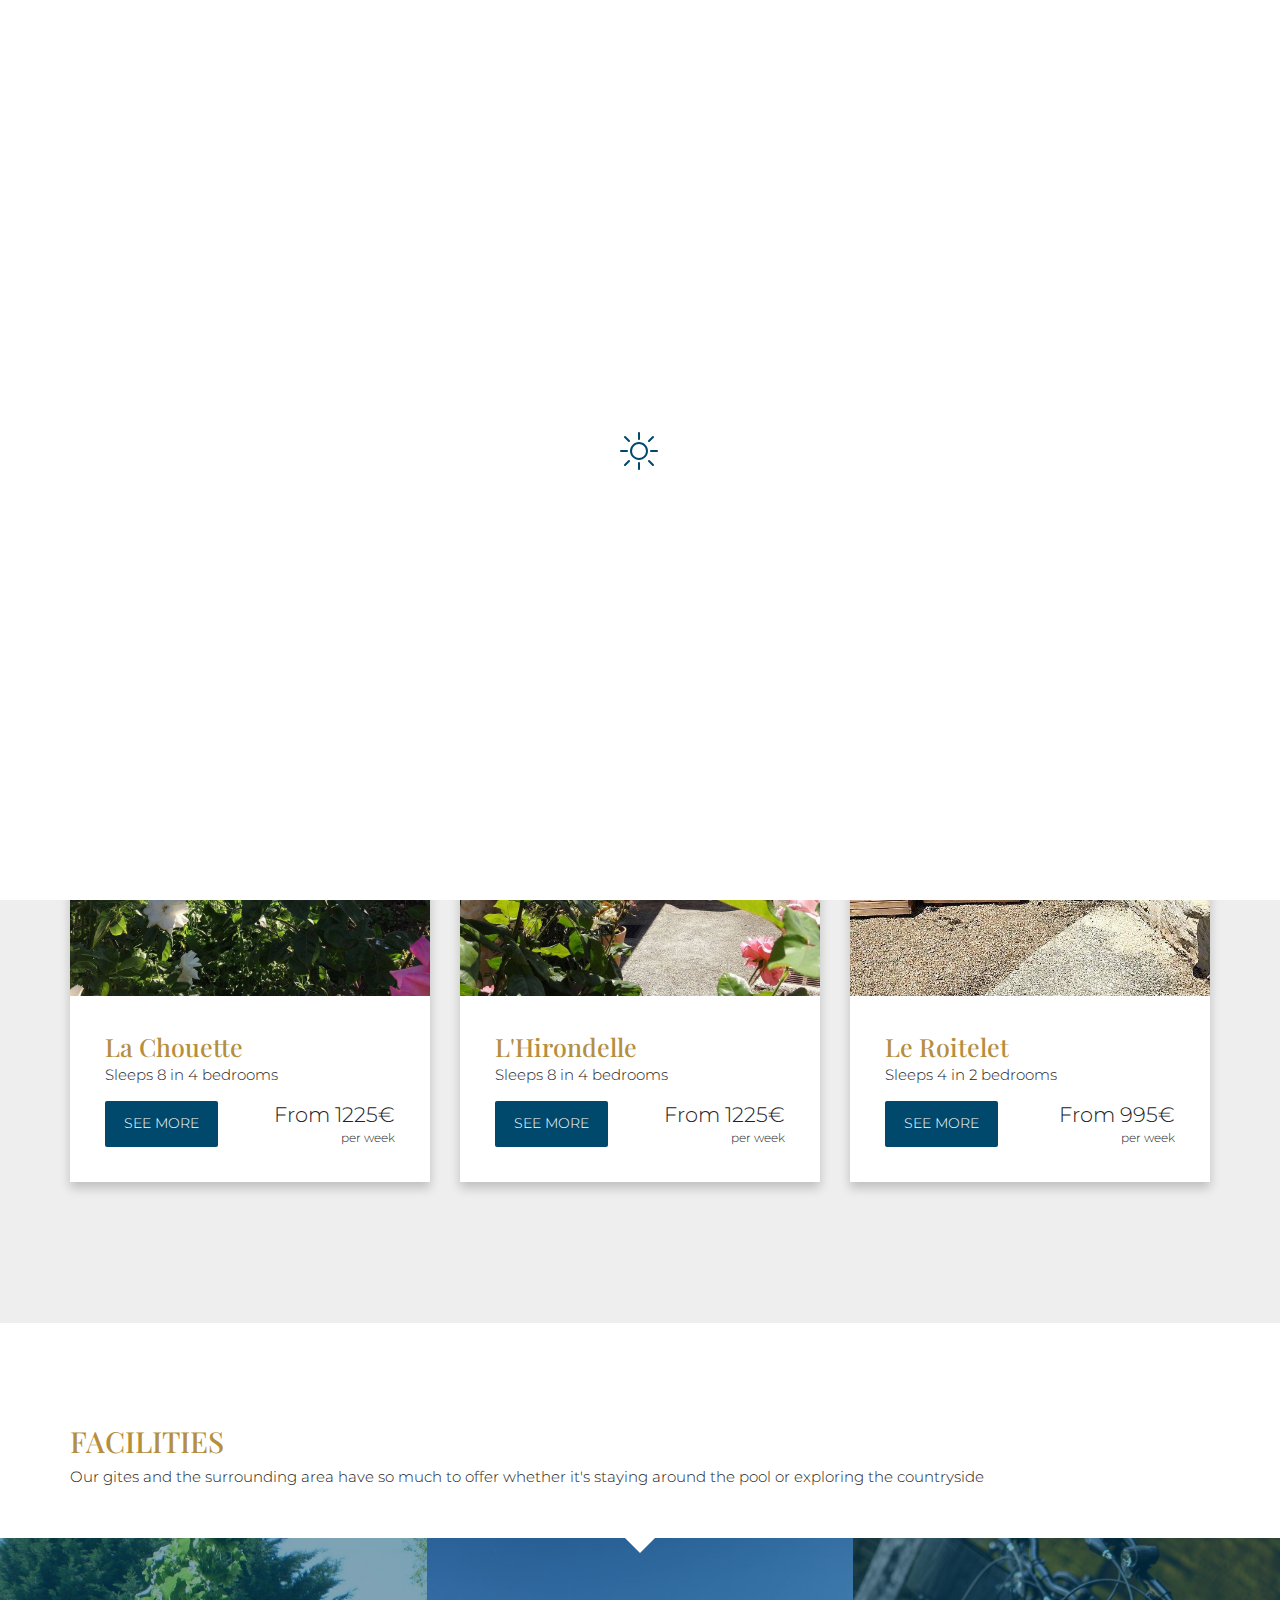
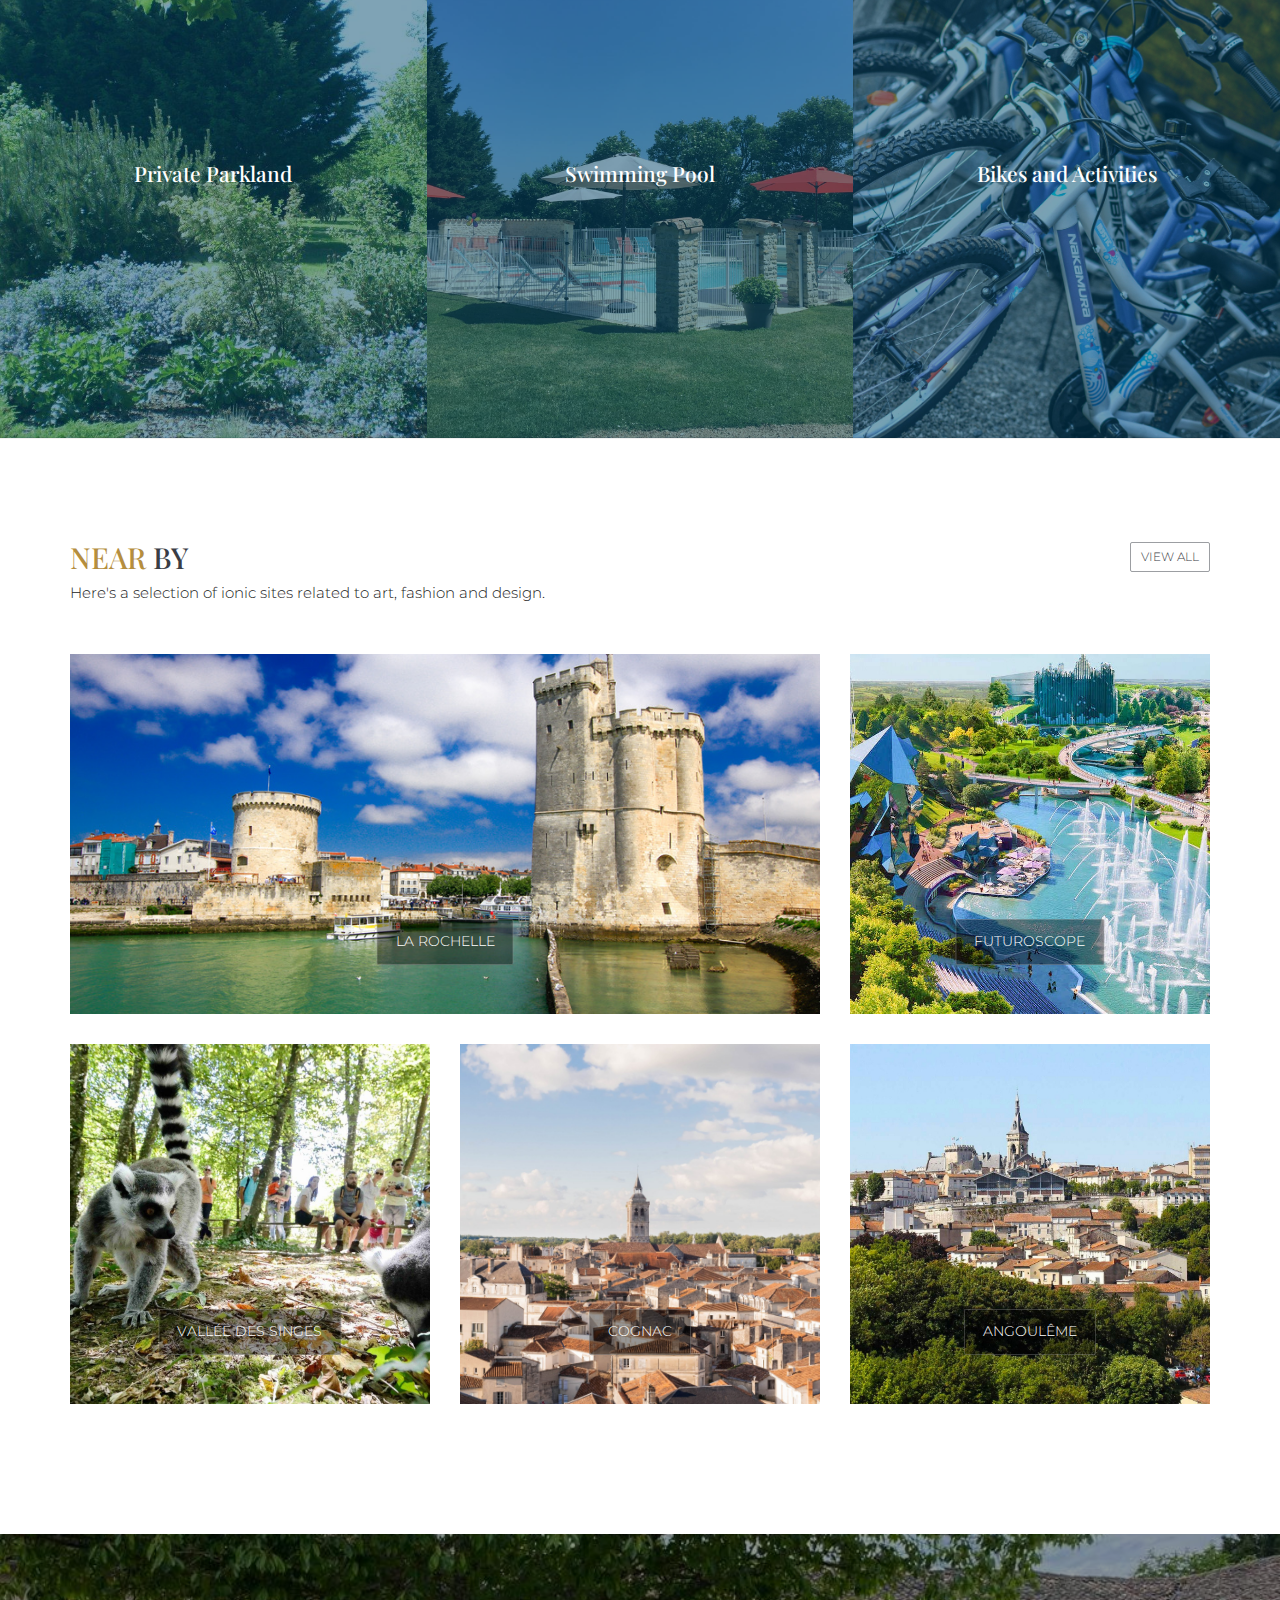
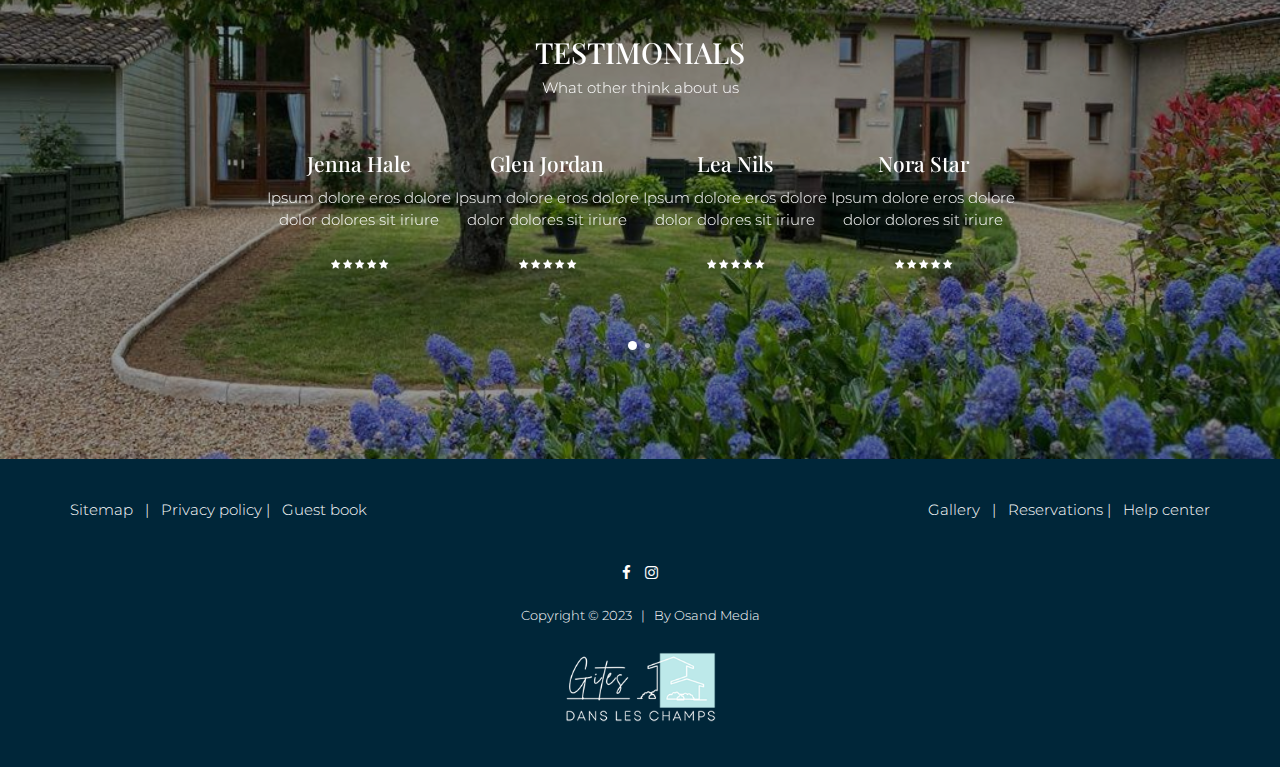
==== index.html @ 57c15b27 "first commit" ====
﻿<!DOCTYPE html>
<html lang="en">

<head>
    <meta charset="utf-8">
    <meta http-equiv="X-UA-Compatible" content="IE=edge">
    <meta name="viewport" content="width=device-width, initial-scale=1, maximum-scale=1">

    <!-- Mobile Web-app fullscreen -->
    <meta name="apple-mobile-web-app-capable" content="yes">
    <meta name="mobile-web-app-capable" content="yes">

    <!-- Meta tags -->
    <meta name="description" content="">
    <meta name="author" content="">
    <link rel="icon" href="favicon.png">

    <!--Title-->
    <title>Gites Dans Les Champs - Poitou-Charentes</title>

    <!--CSS styles-->
    <link rel="stylesheet" media="all" href="css/bootstrap.css" />
    <link rel="stylesheet" media="all" href="css/animate.css" />
    <link rel="stylesheet" media="all" href="css/font-awesome.css" />
    <link rel="stylesheet" media="all" href="css/linear-icons.css" />
    <link rel="stylesheet" media="all" href="css/hotel-icons.css" />
    <link rel="stylesheet" media="all" href="css/magnific-popup.css" />
    <link rel="stylesheet" media="all" href="css/owl.carousel.css" />
    <link rel="stylesheet" media="all" href="css/datepicker.css" />
    <link rel="stylesheet" media="all" href="css/theme.css" />

    <!--Google fonts-->
    <link href="https://fonts.googleapis.com/css?family=Montserrat:300,500&amp;subset=latin-ext" rel="stylesheet">
    <link href="https://fonts.googleapis.com/css?family=Playfair+Display:400,700&amp;subset=latin-ext" rel="stylesheet">

    <!-- HTML5 shim and Respond.js IE8 support of HTML5 elements and media queries -->
    <!--[if lt IE 9]>
    <script src="https://oss.maxcdn.com/html5shiv/3.7.2/html5shiv.min.js"></script>
    <script src="https://oss.maxcdn.com/respond/1.4.2/respond.min.js"></script>
    <![endif]-->
</head>

<body>

    <div class="page-loader"></div>

    <div class="wrapper">

        <header>

            <!-- ======================== Navigation ======================== -->

            <div class="container">

                <!-- === navigation-top === -->

                <nav class="navigation-top clearfix">

                    <!-- navigation-top-left -->

                    <div class="navigation-top-left">
                        <a class="box" href="#">
                            <i class="fa fa-facebook"></i>
                        </a>
                        <a class="box" href="#">
                            <i class="fa fa-instagram"></i>
                        </a>
                    </div>

                    <!-- navigation-top-right -->

                    <div class="navigation-top-right">
                        <a class="box" href="reservation-1.html">
                            <i class="icon icon-tag"></i> 
                            Reservations
                        </a>
                        <a class="box" href="#">
                            <i class="icon icon-phone-handset"></i> 
                            (+33) 5 49 29 19 87
                        </a>
                    </div>
                </nav>

                <!-- === navigation-main === -->

                <nav class="navigation-main clearfix">

                    <!-- logo -->

                    <div class="logo animated fadeIn">
                        <a href="index.html">
                            <img class="logo-desktop" src="assets/images/logowhite.png" alt="Alternate Text" />
                            <img class="logo-mobile" src="assets/images/logowhite.png" alt="Alternate Text" height="70px"/>
                        </a>
                    </div>

                    <!-- toggle-menu -->

                    <div class="toggle-menu"><i class="icon icon-menu"></i></div>

                    <!-- navigation-block -->

                    <div class="navigation-block clearfix">

                        <!-- navigation-left -->

                        <ul class="navigation-left">
                            <li>
                                <a href="index.html">Home </a>
                            </li>
                            <li>
                                <a href="#gites">Gites <span class="open-dropdown"><i class="fa fa-angle-down"></i></span></a>
                                <ul>
                                    <li><a href="lachouette.html">La Chouette</a></li>
                                    <li><a href="#">L'Hirondelle</a></li>
                                    <li><a href="#">Le Roitelet</a></li>
                                </ul>
                            </li>
                            <li>
                                <a href="#">Nearby</a>
                            </li>
                        </ul>

                        <!-- navigation-right -->

                        <ul class="navigation-right">
                            <li>
                                <a href="#">Facilities</a>
                            </li>
                            <li>
                                <a href="#">Contact</a>
                            </li>
                        </ul>

                    </div> <!--/navigation-block-->

                </nav>
            </div> <!--/container-->

        </header>

        <!-- ========================  Header content ======================== -->

        <section class="frontpage-slider">
            <div class="owl-slider owl-slider-header">

                <!-- === slide item === -->

                <div class="item" style="background-image:url(assets/images/coverimage.jpg)">
                    <div class="box text-center introText">
                        <div class="container">
                            <h2 class="title animated h1 mainName" data-animation="fadeInDown">GITES DANS LES CHAMPS</h2>
                            <div class="desc animated" data-animation="fadeInUp">self-catering holiday gites in the beautiful </div>
                            <div class="desc animated" data-animation="fadeInUp">countryside of Poitou-Charentes</div>
                            <div class="animated" data-animation="fadeInUp">
                                <a href="#gites"><button class="btn btn-clean">Find Out More</button></a>
                            </div>
                        </div>
                    </div>
                </div>
            </div> <!--/owl-slider-->
        </section>

        <!-- ========================  Rooms ======================== -->

        <section class="rooms rooms-widget rooms-inner" id="gites">

            <!-- === rooms header === -->

            <div class="section-header">
                <div class="container">
                    <h2 class="title">Our Accomodation</h2>
                    <p>Discover our private gites where you'll feel right at home</p>
                </div>
            </div>

            <!-- === rooms content === -->

            <div class="container">

                <div class="owl-rooms owl-theme">

                    <!-- === rooms item === -->

                    <div class="item">
                        <article>
                            <div class="image">
                                <img src="assets/images/lachouette.jpeg" alt="" />
                            </div>
                            <div class="details">
                                <div class="text">
                                    <h3 class="title"><a href="lachouette.html">La Chouette</a></h3>
                                    <p>Sleeps 8 in 4 bedrooms</p>
                                </div>
                                <div class="book">
                                    <div>
                                        <a href="lachouette.html" class="btn btn-main">See more</a>
                                    </div>
                                    <div>
                                        <span class="price h4">From 1225€</span>
                                        <span>per week</span>
                                    </div>
                                </div>
                            </div>
                        </article>
                    </div>

                    <!-- === rooms item === -->

                    <div class="item">
                        <article>
                            <div class="image">
                                <img src="assets/images/lhirondelle.jpeg" alt="" />
                            </div>
                            <div class="details">
                                <div class="text">
                                    <h3 class="title"><a href="room-overview.html">L'Hirondelle</a></h3>
                                    <p>Sleeps 8 in 4 bedrooms</p>
                                </div>
                                <div class="book">
                                    <div>
                                        <a href="room-overview.html" class="btn btn-main">See more</a>
                                    </div>
                                    <div>
                                        <span class="price h4">From 1225€</span>
                                        <span>per week</span>
                                    </div>
                                </div>
                            </div>
                        </article>
                    </div>

                    <!-- === rooms item === -->

                    <div class="item">
                        <article>
                            <div class="image">
                                <img src="assets/images/leroitelet.jpeg" alt="" />
                            </div>
                            <div class="details">
                                <div class="text">
                                    <h3 class="title"><a href="">Le Roitelet</a></h3>
                                    <p>Sleeps 4 in 2 bedrooms</p>
                                </div>
                                <div class="book">
                                    <div>
                                        <a href="room-overview.html" class="btn btn-main">See more</a>
                                    </div>
                                    <div>
                                        <span class="price h4">From 995€</span>
                                        <span>per week</span>
                                    </div>
                                </div>
                            </div>
                        </article>
                    </div>

                </div><!--/owl-rooms-->

            </div> <!--/container-->

        </section>


        <!-- ========================  Stretcher widget ======================== -->

        <section class="stretcher-wrapper">

            <!-- === stretcher header === -->

            <div class="section-header">
                <div class="container">
                    <h2 class="title">Facilities</h2>
                    <p>
                        Our gites and the surrounding area have so much to offer whether it's staying around the pool or exploring the countryside
                    </p>
                </div>
            </div>

            <!-- === stretcher === -->

            <ul class="stretcher">

                <!-- === stretcher item === -->

                <li class="stretcher-item" style="background-image:url(assets/images/parkland.jfif);">
                    <!--logo-item-->
                    <div class="stretcher-logo">
                        <div class="text">
                            <span class="text-intro h4">Private Parkland</span>
                        </div>
                    </div>
                    <!--main text-->
                    <figure>
                        <h4>Private Parkland</h4>
                        <figcaption>More than 3 acres</figcaption>
                    </figure>
                    <!--anchor-->
                    <!-- <a href="facility.html">Anchor link</a> -->
                </li>

                <!-- === stretcher item === -->

                <li class="stretcher-item" style="background-image:url(assets/images/pool.jpg);">
                    <!--logo-item-->
                    <div class="stretcher-logo">
                        <div class="text">
                            <span class="text-intro h4">Swimming Pool</span>
                        </div>
                    </div>
                    <!--main text-->
                    <figure>
                        <h4>Swimming Pool</h4>
                        <figcaption>With a delightful sun terrace</figcaption>
                    </figure>
                    <!--anchor-->
                    <!-- <a href="facility.html">Anchor link</a> -->
                </li>

                <!-- === stretcher item === -->

                <li class="stretcher-item" style="background-image:url(assets/images/bikes.jfif);">
                    <!--logo-item-->
                    <div class="stretcher-logo">
                        <div class="text">
                            <span class="text-intro h4">Bikes and Activities</span>
                        </div>
                    </div>
                    <figure>
                        <h4>Bikes and Activities</h4>
                        <figcaption>Ideally located for daily outings</figcaption>
                    </figure>
                    <!--anchor-->
                    <!-- <a href="facility.html">Anchor link</a> -->
                </li>
            </ul>
        </section>

        <!-- ========================  Cards ======================== -->

        <section class="cards">

            <!-- === cards header === -->

            <div class="section-header">
                <div class="container">
                    <h2 class="title">Near by <a href="#" class="btn btn-sm btn-clean-dark">View all</a></h2>
                    <p>Here's a selection of ionic sites related to art, fashion and design.</p>
                </div>
            </div>

            <div class="container">
                <div class="row">

                    <!-- === item === -->

                    <div class="col-xs-12 col-md-8">
                        <figure>
                            <figcaption style="background-image:url(assets/images/larochellevieuxport.jpg)">
                                <img src="assets/images/larochellevieuxport.jpg" alt="" />
                            </figcaption>
                            <a href="#" class="btn btn-clean nearby-btn" onclick="">La Rochelle</a>
                        </figure>
                    </div>

                    <!-- === item === -->

                    <div class="col-xs-6 col-md-4">
                        <figure>
                            <figcaption style="background-image:url(assets/images/futuroscope.jpg)">
                                <img src="assets/images/futuroscope.jpg" alt="" />
                            </figcaption>
                            <a href="#" class="btn btn-clean nearby-btn">Futuroscope</a>
                        </figure>
                    </div>

                    <!-- === item === -->

                    <div class="col-xs-6 col-md-4">
                        <figure>
                            <figcaption style="background-image:url(assets/images/vallee-des-singes.jpg)">
                                <img src="assets/images/vallee-des-singes.jpg" alt="" />
                            </figcaption>
                            <a href="#" class="btn btn-clean nearby-btn">Vallée des Singes</a>
                        </figure>
                    </div>

                    <!-- === item === -->

                    <div class="col-xs-6 col-md-4">
                        <figure>
                            <figcaption style="background-image:url(assets/images/ville-de-cognac.jpg)">
                                <img src="assets/images/ville-de-cognac.jpg" alt="" />
                            </figcaption>
                            <a href="#" class="btn btn-clean nearby-btn">Cognac</a>
                        </figure>
                    </div>

                    <!-- === item === -->

                    <div class="col-xs-6 col-md-4">
                        <figure>
                            <figcaption style="background-image:url(assets/images/vill-dangouleme.jpg)">
                                <img src="assets/images/vill-dangouleme.jpg" alt="" />
                            </figcaption>
                            <a href="#" class="btn btn-clean nearby-btn">Angoulême</a>
                        </figure>
                    </div>

                </div> <!--/row-->

            </div> <!--/container-->
        </section>

        <!-- ======================== Quotes ======================== -->

        <section class="quotes quotes-slider">
            <div class="container">

                <!-- === Quotes header === -->

                <div class="section-header">
                    <h2 class="title">Testimonials</h2>
                    <p>What other think about us</p>
                </div>

                <div class="row">

                    <div class="col-md-8 col-md-offset-2">
                        <div class="quote-carousel">

                            <!-- === quoute item === -->

                            <div class="quote">

                                <div class="text">
                                    <h4>Jenna Hale</h4>
                                    <p>Ipsum dolore eros dolore <br />dolor dolores sit iriure</p>
                                </div>
                                <div class="more">
                                    <div class="rating">
                                        <span class="fa fa-star"></span>
                                        <span class="fa fa-star"></span>
                                        <span class="fa fa-star"></span>
                                        <span class="fa fa-star"></span>
                                        <span class="fa fa-star"></span>
                                    </div>
                                </div>
                            </div>

                            <!-- === quoute item === -->

                            <div class="quote">
                                <div class="text">
                                    <h4>Glen Jordan</h4>
                                    <p>Ipsum dolore eros dolore <br />dolor dolores sit iriure</p>
                                </div>
                                <div class="more">
                                    <div class="rating">
                                        <span class="fa fa-star"></span>
                                        <span class="fa fa-star"></span>
                                        <span class="fa fa-star"></span>
                                        <span class="fa fa-star"></span>
                                        <span class="fa fa-star"></span>
                                    </div>
                                </div>
                            </div>

                            <!-- === quoute item === -->

                            <div class="quote">
                                <div class="text">
                                    <h4>Lea Nils</h4>
                                    <p>Ipsum dolore eros dolore <br />dolor dolores sit iriure</p>
                                </div>
                                <div class="more">
                                    <div class="rating">
                                        <span class="fa fa-star"></span>
                                        <span class="fa fa-star"></span>
                                        <span class="fa fa-star"></span>
                                        <span class="fa fa-star"></span>
                                        <span class="fa fa-star"></span>
                                    </div>
                                </div>
                            </div>

                            <!-- === quoute item === -->

                            <div class="quote">
                                <div class="text">
                                    <h4>Nora Star</h4>
                                    <p>Ipsum dolore eros dolore <br />dolor dolores sit iriure</p>
                                </div>
                                <div class="more">
                                    <div class="rating">
                                        <span class="fa fa-star"></span>
                                        <span class="fa fa-star"></span>
                                        <span class="fa fa-star"></span>
                                        <span class="fa fa-star"></span>
                                        <span class="fa fa-star"></span>
                                    </div>
                                </div>
                            </div>

                            <!-- === quoute item === -->

                            <div class="quote">
                                <div class="text">
                                    <h4>Glen Jordan</h4>
                                    <p>Ipsum dolore eros dolore <br />dolor dolores sit iriure</p>
                                </div>
                                <div class="more">
                                    <div class="rating">
                                        <span class="fa fa-star"></span>
                                        <span class="fa fa-star"></span>
                                        <span class="fa fa-star"></span>
                                        <span class="fa fa-star"></span>
                                        <span class="fa fa-star"></span>
                                    </div>
                                </div>
                            </div>
                        </div> <!--/quote-carousel-->
                    </div>
                </div> <!--/row-->
            </div> <!--/container-->
        </section>

        <!-- ================== Footer  ================== -->

        <footer>
            <div class="container">

                <!--footer links-->
                <div class="footer-links">
                    <div class="row">
                        <div class="col-sm-6 footer-left">
                            <a href="#">Sitemap</a> &nbsp; | &nbsp; <a href="#">Privacy policy</a> | &nbsp; <a href="#">Guest book</a>
                        </div>
                        <div class="col-sm-6 footer-right">
                            <a href="#">Gallery</a> &nbsp; | &nbsp; <a href="#">Reservations</a> | &nbsp; <a href="#">Help center</a>
                        </div>
                    </div>
                </div>

                <!--footer social-->

                <div class="footer-social">
                    <div class="row">
                        <div class="col-sm-12 text-center hidden">
                            <a href="" class="footer-logo"><img src="assets/images/logowhite.png" alt="Alternate Text" /></a>
                        </div>
                        <div class="col-sm-12 icons">
                            <ul>
                                <li><a href="#"><i class="fa fa-facebook"></i></a></li>
                                <li><a href="#"><i class="fa fa-instagram"></i></a></li>
                            </ul>
                        </div>
                        <div class="col-sm-12 copyright">
                            <small>Copyright &copy; 2023 &nbsp; | &nbsp; <a href="https://osandmedia.com">By Osand Media</a></small>
                        </div>
                        <div class="col-sm-12 text-center">
                            <img src="assets/images/logowhite.png" alt="" height="80px"/>
                        </div>
                    </div>
                </div>
            </div>
        </footer>

    </div> <!--/wrapper-->

    <!--JS files-->
    <script src="js/jquery.min.js"></script>
    <script src="js/jquery-ui.js"></script>
    <script src="js/jquery.bootstrap.js"></script>
    <script src="js/jquery.magnific-popup.js"></script>
    <script src="js/jquery.owl.carousel.js"></script>
    <script src="js/main.js"></script>
</body>

</html>
---- css/linear-icons.css ----
@font-face {
	font-family: 'LinearIcons';
	src:url('../fonts/linearIcons.eot?w118d');
	src:url('../fonts/linearIcons.eot?#iefixw118d') format('embedded-opentype'),
		url('../fonts/linearIcons.woff2?w118d') format('woff2'),
		url('../fonts/linearIcons.woff?w118d') format('woff'),
		url('../fonts/linearIcons.ttf?w118d') format('truetype'),
		url('../fonts/linearIcons.svg?w118d#Linearicons-Free') format('svg');
	font-weight: normal;
	font-style: normal;
}
 
.icon {
    font-family: 'LinearIcons'; 
    font-style: normal;
    font-variant-ligatures: normal;
    font-variant-caps: normal;
    font-variant-numeric: normal;
    font-weight: normal;
    font-stretch: normal;
	text-transform: none;
	speak: none;

	/* Better Font Rendering =========== */
	-webkit-font-smoothing: antialiased;
	-moz-osx-font-smoothing: grayscale;
}

.icon-home:before {
	content: "\e800";
}
.icon-apartment:before {
	content: "\e801";
}
.icon-pencil:before {
	content: "\e802";
}
.icon-magic-wand:before {
	content: "\e803";
}
.icon-drop:before {
	content: "\e804";
}
.icon-lighter:before {
	content: "\e805";
}
.icon-poop:before {
	content: "\e806";
}
.icon-sun:before {
	content: "\e807";
}
.icon-moon:before {
	content: "\e808";
}
.icon-cloud:before {
	content: "\e809";
}
.icon-cloud-upload:before {
	content: "\e80a";
}
.icon-cloud-download:before {
	content: "\e80b";
}
.icon-cloud-sync:before {
	content: "\e80c";
}
.icon-cloud-check:before {
	content: "\e80d";
}
.icon-database:before {
	content: "\e80e";
}
.icon-lock:before {
	content: "\e80f";
}
.icon-cog:before {
	content: "\e810";
}
.icon-trash:before {
	content: "\e811";
}
.icon-dice:before {
	content: "\e812";
}
.icon-heart:before {
	content: "\e813";
}
.icon-star:before {
	content: "\e814";
}
.icon-star-half:before {
	content: "\e815";
}
.icon-star-empty:before {
	content: "\e816";
}
.icon-flag:before {
	content: "\e817";
}
.icon-envelope:before {
	content: "\e818";
}
.icon-paperclip:before {
	content: "\e819";
}
.icon-inbox:before {
	content: "\e81a";
}
.icon-eye:before {
	content: "\e81b";
}
.icon-printer:before {
	content: "\e81c";
}
.icon-file-empty:before {
	content: "\e81d";
}
.icon-file-add:before {
	content: "\e81e";
}
.icon-enter:before {
	content: "\e81f";
}
.icon-exit:before {
	content: "\e820";
}
.icon-graduation-hat:before {
	content: "\e821";
}
.icon-license:before {
	content: "\e822";
}
.icon-music-note:before {
	content: "\e823";
}
.icon-film-play:before {
	content: "\e824";
}
.icon-camera-video:before {
	content: "\e825";
}
.icon-camera:before {
	content: "\e826";
}
.icon-picture:before {
	content: "\e827";
}
.icon-book:before {
	content: "\e828";
}
.icon-bookmark:before {
	content: "\e829";
}
.icon-user:before {
	content: "\e82a";
}
.icon-users:before {
	content: "\e82b";
}
.icon-shirt:before {
	content: "\e82c";
}
.icon-store:before {
	content: "\e82d";
}
.icon-cart:before {
	content: "\e82e";
}
.icon-tag:before {
	content: "\e82f";
}
.icon-phone-handset:before {
	content: "\e830";
}
.icon-phone:before {
	content: "\e831";
}
.icon-pushpin:before {
	content: "\e832";
}
.icon-map-marker:before {
	content: "\e833";
}
.icon-map:before {
	content: "\e834";
}
.icon-location:before {
	content: "\e835";
}
.icon-calendar-full:before {
	content: "\e836";
}
.icon-keyboard:before {
	content: "\e837";
}
.icon-spell-check:before {
	content: "\e838";
}
.icon-screen:before {
	content: "\e839";
}
.icon-smartphone:before {
	content: "\e83a";
}
.icon-tablet:before {
	content: "\e83b";
}
.icon-laptop:before {
	content: "\e83c";
}
.icon-laptop-phone:before {
	content: "\e83d";
}
.icon-power-switch:before {
	content: "\e83e";
}
.icon-bubble:before {
	content: "\e83f";
}
.icon-heart-pulse:before {
	content: "\e840";
}
.icon-construction:before {
	content: "\e841";
}
.icon-pie-chart:before {
	content: "\e842";
}
.icon-chart-bars:before {
	content: "\e843";
}
.icon-gift:before {
	content: "\e844";
}
.icon-diamond:before {
	content: "\e845";
}
.icon-linearicons:before {
	content: "\e846";
}
.icon-dinner:before {
	content: "\e847";
}
.icon-coffee-cup:before {
	content: "\e848";
}
.icon-leaf:before {
	content: "\e849";
}
.icon-paw:before {
	content: "\e84a";
}
.icon-rocket:before {
	content: "\e84b";
}
.icon-briefcase:before {
	content: "\e84c";
}
.icon-bus:before {
	content: "\e84d";
}
.icon-car:before {
	content: "\e84e";
}
.icon-train:before {
	content: "\e84f";
}
.icon-bicycle:before {
	content: "\e850";
}
.icon-wheelchair:before {
	content: "\e851";
}
.icon-select:before {
	content: "\e852";
}
.icon-earth:before {
	content: "\e853";
}
.icon-smile:before {
	content: "\e854";
}
.icon-sad:before {
	content: "\e855";
}
.icon-neutral:before {
	content: "\e856";
}
.icon-mustache:before {
	content: "\e857";
}
.icon-alarm:before {
	content: "\e858";
}
.icon-bullhorn:before {
	content: "\e859";
}
.icon-volume-high:before {
	content: "\e85a";
}
.icon-volume-medium:before {
	content: "\e85b";
}
.icon-volume-low:before {
	content: "\e85c";
}
.icon-volume:before {
	content: "\e85d";
}
.icon-mic:before {
	content: "\e85e";
}
.icon-hourglass:before {
	content: "\e85f";
}
.icon-undo:before {
	content: "\e860";
}
.icon-redo:before {
	content: "\e861";
}
.icon-sync:before {
	content: "\e862";
}
.icon-history:before {
	content: "\e863";
}
.icon-clock:before {
	content: "\e864";
}
.icon-download:before {
	content: "\e865";
}
.icon-upload:before {
	content: "\e866";
}
.icon-enter-down:before {
	content: "\e867";
}
.icon-exit-up:before {
	content: "\e868";
}
.icon-bug:before {
	content: "\e869";
}
.icon-code:before {
	content: "\e86a";
}
.icon-link:before {
	content: "\e86b";
}
.icon-unlink:before {
	content: "\e86c";
}
.icon-thumbs-up:before {
	content: "\e86d";
}
.icon-thumbs-down:before {
	content: "\e86e";
}
.icon-magnifier:before {
	content: "\e86f";
}
.icon-cross:before {
	content: "\e870";
}
.icon-menu:before {
	content: "\e871";
}
.icon-list:before {
	content: "\e872";
}
.icon-chevron-up:before {
	content: "\e873";
}
.icon-chevron-down:before {
	content: "\e874";
}
.icon-chevron-left:before {
	content: "\e875";
}
.icon-chevron-right:before {
	content: "\e876";
}
.icon-arrow-up:before {
	content: "\e877";
}
.icon-arrow-down:before {
	content: "\e878";
}
.icon-arrow-left:before {
	content: "\e879";
}
.icon-arrow-right:before {
	content: "\e87a";
}
.icon-move:before {
	content: "\e87b";
}
.icon-warning:before {
	content: "\e87c";
}
.icon-question-circle:before {
	content: "\e87d";
}
.icon-menu-circle:before {
	content: "\e87e";
}
.icon-checkmark-circle:before {
	content: "\e87f";
}
.icon-cross-circle:before {
	content: "\e880";
}
.icon-plus-circle:before {
	content: "\e881";
}
.icon-circle-minus:before {
	content: "\e882";
}
.icon-arrow-up-circle:before {
	content: "\e883";
}
.icon-arrow-down-circle:before {
	content: "\e884";
}
.icon-arrow-left-circle:before {
	content: "\e885";
}
.icon-arrow-right-circle:before {
	content: "\e886";
}
.icon-chevron-up-circle:before {
	content: "\e887";
}
.icon-chevron-down-circle:before {
	content: "\e888";
}
.icon-chevron-left-circle:before {
	content: "\e889";
}
.icon-chevron-right-circle:before {
	content: "\e88a";
}
.icon-crop:before {
	content: "\e88b";
}
.icon-frame-expand:before {
	content: "\e88c";
}
.icon-frame-contract:before {
	content: "\e88d";
}
.icon-layers:before {
	content: "\e88e";
}
.icon-funnel:before {
	content: "\e88f";
}
.icon-text-format:before {
	content: "\e890";
}
.icon-text-format-remove:before {
	content: "\e891";
}
.icon-text-size:before {
	content: "\e892";
}
.icon-bold:before {
	content: "\e893";
}
.icon-italic:before {
	content: "\e894";
}
.icon-underline:before {
	content: "\e895";
}
.icon-strikethrough:before {
	content: "\e896";
}
.icon-highlight:before {
	content: "\e897";
}
.icon-text-align-left:before {
	content: "\e898";
}
.icon-text-align-center:before {
	content: "\e899";
}
.icon-text-align-right:before {
	content: "\e89a";
}
.icon-text-align-justify:before {
	content: "\e89b";
}
.icon-line-spacing:before {
	content: "\e89c";
}
.icon-indent-increase:before {
	content: "\e89d";
}
.icon-indent-decrease:before {
	content: "\e89e";
}
.icon-pilcrow:before {
	content: "\e89f";
}
.icon-direction-ltr:before {
	content: "\e8a0";
}
.icon-direction-rtl:before {
	content: "\e8a1";
}
.icon-page-break:before {
	content: "\e8a2";
}
.icon-sort-alpha-asc:before {
	content: "\e8a3";
}
.icon-sort-amount-asc:before {
	content: "\e8a4";
}
.icon-hand:before {
	content: "\e8a5";
}
.icon-pointer-up:before {
	content: "\e8a6";
}
.icon-pointer-right:before {
	content: "\e8a7";
}
.icon-pointer-down:before {
	content: "\e8a8";
}
.icon-pointer-left:before {
	content: "\e8a9";
}
---- css/hotel-icons.css ----
﻿@charset "UTF-8";

@font-face {
    font-family: "hotel";
    src: url("../fonts/hotel.eot");
    src: url("../fonts/hotel.eot?#iefix") format("embedded-opentype"), url("../fonts/hotel.woff") format("woff"), url("../fonts/hotel.ttf") format("truetype"), url("../fonts/hotel.svg#hotel") format("svg");
    font-weight: normal;
    font-style: normal;
}

.hotelicon {
    font-family: "hotel" !important;
    font-style: normal !important;
    font-weight: normal !important;
    font-variant: normal !important;
    text-transform: none !important;
    speak: none;
    line-height: 1;
    -webkit-font-smoothing: antialiased;
    -moz-osx-font-smoothing: grayscale;
    vertical-align: middle;
}

.hotelicon-air-condition:before {
    content: "\61";
}

.hotelicon-bathtub:before {
    content: "\62";
}

.hotelicon-bed:before {
    content: "\63";
}

.hotelicon-burger:before {
    content: "\64";
}

.hotelicon-card:before {
    content: "\65";
}

.hotelicon-coctail:before {
    content: "\66";
}

.hotelicon-coffee:before {
    content: "\67";
}

.hotelicon-compas:before {
    content: "\68";
}

.hotelicon-dining:before {
    content: "\69";
}

.hotelicon-guest:before {
    content: "\6a";
}

.hotelicon-guestbook:before {
    content: "\6b";
}

.hotelicon-hangers:before {
    content: "\6c";
}

.hotelicon-clock:before {
    content: "\6d";
}

.hotelicon-hotel:before {
    content: "\6e";
}

.hotelicon-icecream:before {
    content: "\6f";
}

.hotelicon-keys:before {
    content: "\70";
}

.hotelicon-king-bed:before {
    content: "\71";
}

.hotelicon-kitchen:before {
    content: "\72";
}

.hotelicon-parking:before {
    content: "\73";
}

.hotelicon-phone:before {
    content: "\74";
}

.hotelicon-plane:before {
    content: "\75";
}

.hotelicon-pool:before {
    content: "\76";
}

.hotelicon-private:before {
    content: "\77";
}

.hotelicon-roomservice:before {
    content: "\78";
}

.hotelicon-stuff:before {
    content: "\79";
}

.hotelicon-tv:before {
    content: "\7a";
}

.hotelicon-washer:before {
    content: "\41";
}

.hotelicon-wheel-chair:before {
    content: "\42";
}

.hotelicon-wheels:before {
    content: "\43";
}

.hotelicon-wifi:before {
    content: "\44";
}

.hotelicon-elevator:before {
    content: "\45";
}
---- css/datepicker.css ----
/* DatePicker Container */
.ui-datepicker {
	width: auto;
	height: auto;
	margin: 5px auto 0;
	font: 9pt Arial, sans-serif;
	-webkit-box-shadow: 0px 0px 10px 0px rgba(0, 0, 0, .5);
	-moz-box-shadow: 0px 0px 10px 0px rgba(0, 0, 0, .5);
	box-shadow: 0px 0px 10px 0px rgba(0, 0, 0, .5);
	background: white;
    display: none;
}
.ui-datepicker a {
	text-decoration: none;
}
/* DatePicker Table */
.ui-datepicker table {
	width: 100%;
}
.ui-datepicker-header {
	background: #828282;
	color: #e0e0e0;
	line-height: 30px;
}
.ui-datepicker-title {
	text-align: center;
	padding: 15px;
	font-size: 18px;
}
.ui-datepicker-prev, .ui-datepicker-next {
	display: inline-block;
	width: 50px;
	height: 60px;
	line-height: 60px;
	text-align: center;
	cursor: pointer;
	overflow: hidden;
	position: relative;
	color: transparent!important;
}
.ui-datepicker-prev:before, .ui-datepicker-next:before {
    position:absolute;
    content:"";
    display:inline-block;
    font-family: 'LinearIcons';
    font-style: normal;
    font-variant-ligatures: normal;
    font-variant-caps: normal;
    font-variant-numeric: normal;
    font-weight: normal;
    font-stretch: normal;
    text-transform: none;
    speak: none;
    -webkit-font-smoothing: antialiased;
    -moz-osx-font-smoothing: grayscale;
    width: 100%;
    height: 100%;
    color: white;
    font-size: 15px;
    left: 0;
}
.ui-datepicker-prev:before {
    content: "\e875";
}
.ui-datepicker-next:before {
    content: "\e876";
}
.ui-datepicker-prev {
	float: left;
	background-position: center -30px;
}
.ui-datepicker-next {
	float: right;
	background-position: center 0px;
}
.ui-datepicker thead {
	background-color: #f7f7f7;
	background-image: -moz-linear-gradient(top,  #f7f7f7 0%, #f1f1f1 100%);
	background-image: -webkit-gradient(linear, left top, left bottom, color-stop(0%,#f7f7f7), color-stop(100%,#f1f1f1));
	background-image: -webkit-linear-gradient(top,  #f7f7f7 0%,#f1f1f1 100%);
	background-image: -o-linear-gradient(top,  #f7f7f7 0%,#f1f1f1 100%);
	background-image: -ms-linear-gradient(top,  #f7f7f7 0%,#f1f1f1 100%);
	background-image: linear-gradient(top,  #f7f7f7 0%,#f1f1f1 100%);
	filter: progid:DXImageTransform.Microsoft.gradient( startColorstr='#f7f7f7', endColorstr='#f1f1f1',GradientType=0 );
	border-bottom: 1px solid #bbb;
}
.ui-datepicker th {
	text-transform: uppercase;
	font-size: 6pt;
	padding: 5px 0;
	color: #666666;
	text-shadow: 1px 0px 0px #fff;
	filter: dropshadow(color=#fff, offx=1, offy=0);
	text-align: center;
}
.ui-datepicker tbody td {
	padding: 0px;
	border-right: 1px solid #bbb;
}
.ui-datepicker tbody td:last-child {
	border-right: 0px;
}
.ui-datepicker tbody tr {
	border-bottom: 1px solid #bbb;
}
.ui-datepicker tbody tr:last-child {
	border-bottom: 0px;
}
.ui-datepicker td span, .ui-datepicker td a {
	display: block;
	font-weight: bold;
	text-align: center;
	line-height: 30px;
	color: #666666;
	filter: dropshadow(color=#fff, offx=1, offy=1);
	padding: 15px 20px;
}
.ui-datepicker-calendar .ui-state-default {
	background: #efefef;
}
.ui-datepicker-calendar .ui-state-hover {
	background: #f7f7f7;
}
.ui-datepicker-calendar .ui-state-active {
	color: #e0e0e0;
	position: relative;
	margin: -1px;
}
.ui-datepicker-unselectable .ui-state-default {
	background: #f4f4f4;
	color: #b4b3b3;
}
.ui-datepicker-calendar td:first-child .ui-state-active {
	margin-left: -1px;
}
.ui-datepicker-calendar td:last-child .ui-state-active {
	margin-right: -1px;
}
.ui-datepicker-calendar tr:last-child .ui-state-active {
	margin-bottom: -1px;
}
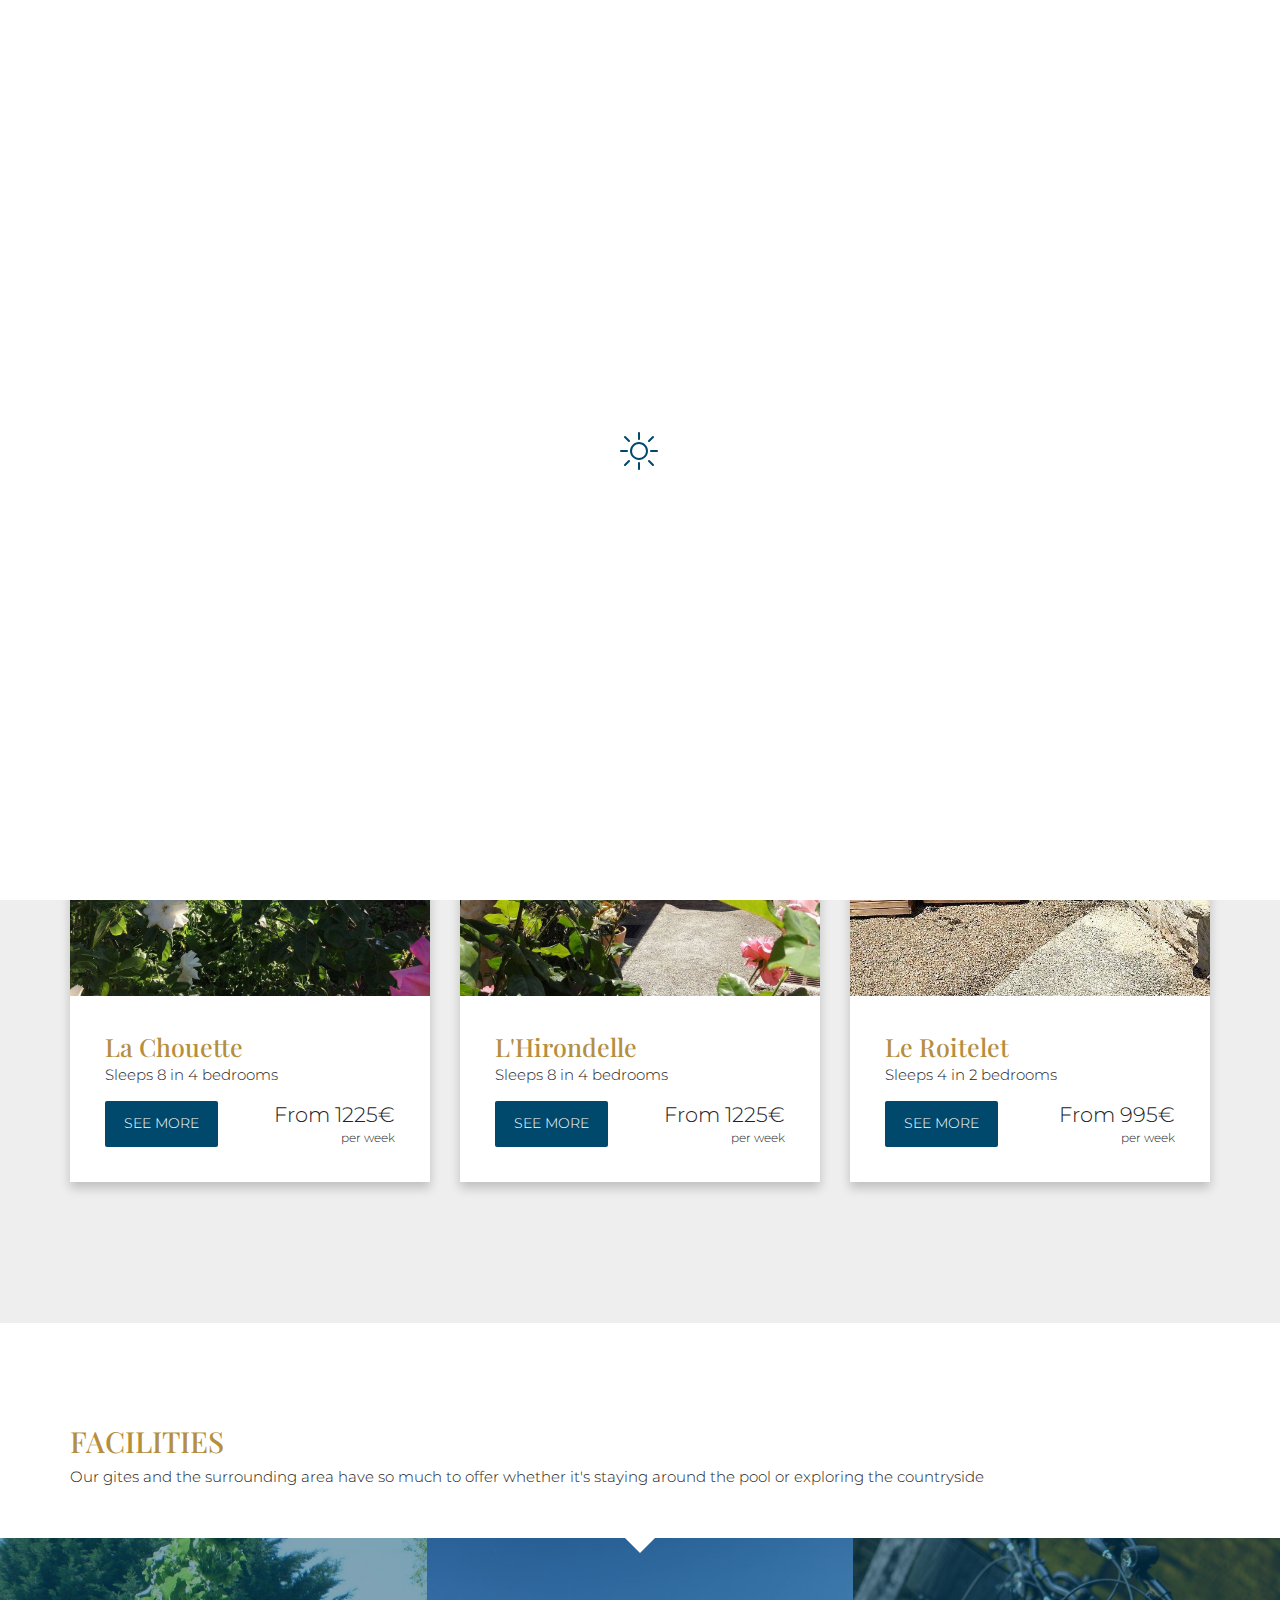
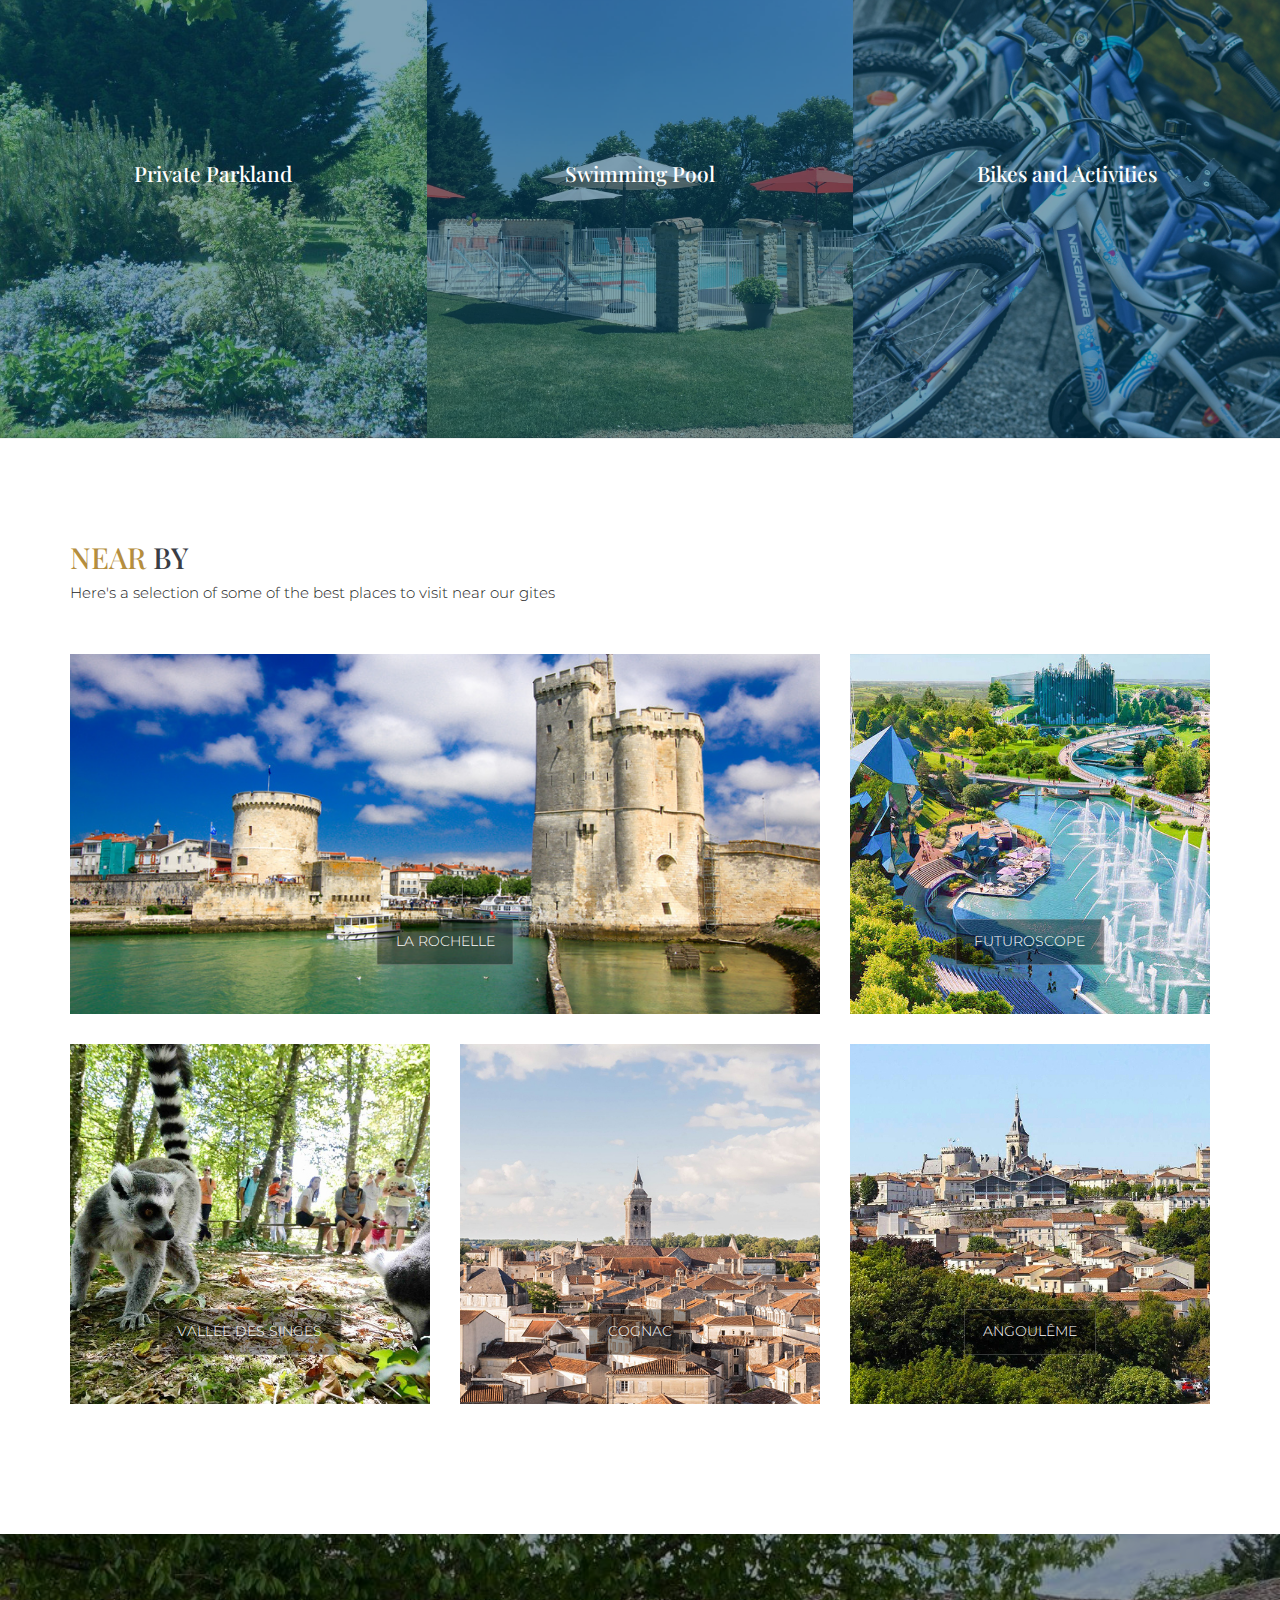
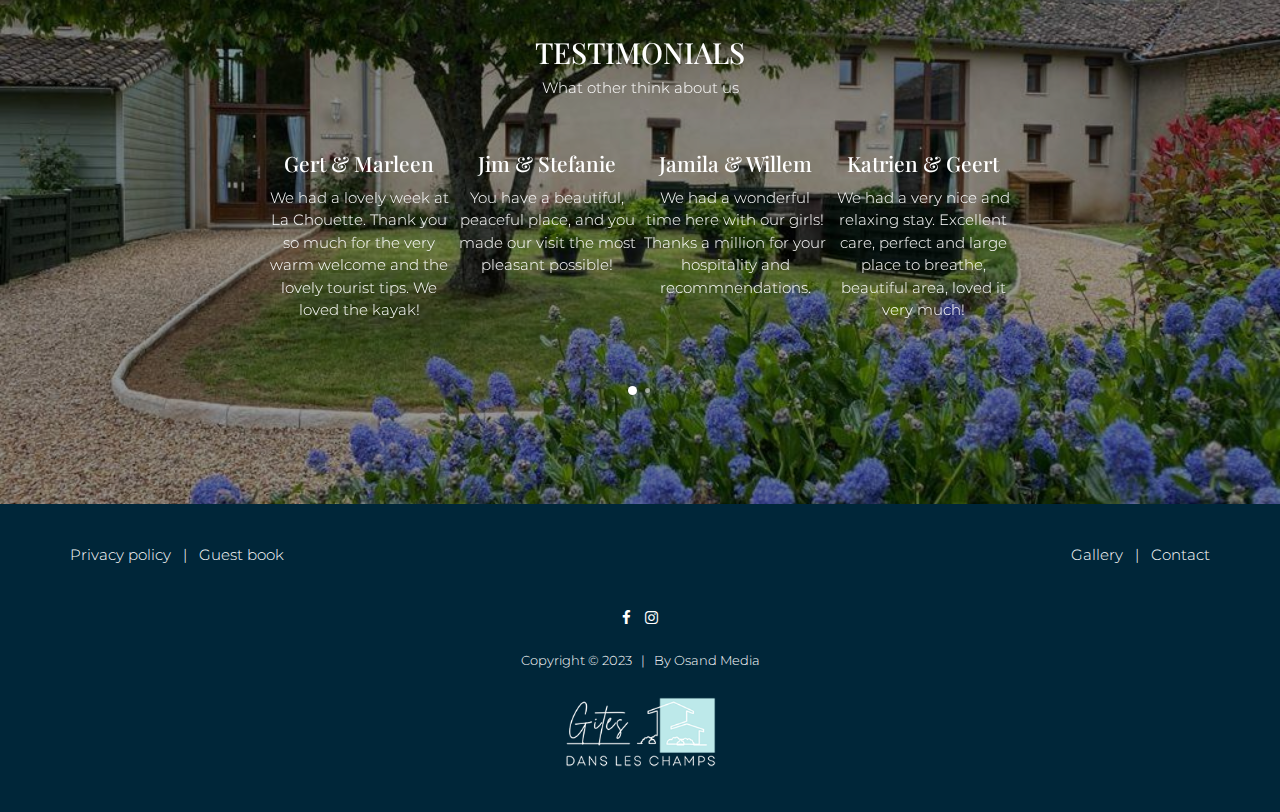
==== commit cc4b7fc0: "add gallery page" ====
--- a/index.html
+++ b/index.html
@@ -59,10 +59,10 @@
                     <!-- navigation-top-left -->
 
                     <div class="navigation-top-left">
-                        <a class="box" href="#">
+                        <a class="box" href="https://www.facebook.com/gitesdansleschamps/">
                             <i class="fa fa-facebook"></i>
                         </a>
-                        <a class="box" href="#">
+                        <a class="box" href="https://www.instagram.com/gites.dans.les.champs/?hl=cs">
                             <i class="fa fa-instagram"></i>
                         </a>
                     </div>
@@ -70,11 +70,11 @@
                     <!-- navigation-top-right -->
 
                     <div class="navigation-top-right">
-                        <a class="box" href="reservation-1.html">
-                            <i class="icon icon-tag"></i> 
-                            Reservations
+                        <a class="box" href="mailto:enquiries@gitesdansleschamps.com">
+                            <i class="icon icon-envelope"></i> 
+                            enquiries@gitesdansleschamps.com
                         </a>
-                        <a class="box" href="#">
+                        <a class="box" href="tel:+33549291987">
                             <i class="icon icon-phone-handset"></i> 
                             (+33) 5 49 29 19 87
                         </a>
@@ -109,15 +109,15 @@
                                 <a href="index.html">Home </a>
                             </li>
                             <li>
-                                <a href="#gites">Gites <span class="open-dropdown"><i class="fa fa-angle-down"></i></span></a>
+                                <a href="gites.html">Gites <span class="open-dropdown"><i class="fa fa-angle-down"></i></span></a>
                                 <ul>
                                     <li><a href="lachouette.html">La Chouette</a></li>
-                                    <li><a href="#">L'Hirondelle</a></li>
-                                    <li><a href="#">Le Roitelet</a></li>
+                                    <li><a href="lhirondelle.html">L'Hirondelle</a></li>
+                                    <li><a href="leroitelet.html">Le Roitelet</a></li>
                                 </ul>
                             </li>
                             <li>
-                                <a href="#">Nearby</a>
+                                <a href="#nearby">Nearby</a>
                             </li>
                         </ul>
 
@@ -125,10 +125,13 @@
 
                         <ul class="navigation-right">
                             <li>
-                                <a href="#">Facilities</a>
+                                <a href="gallery.html">Gallery</a>
                             </li>
                             <li>
-                                <a href="#">Contact</a>
+                                <a href="#facilities">Facilities</a>
+                            </li>
+                            <li>
+                                <a href="contact.html">Contact</a>
                             </li>
                         </ul>
 
@@ -214,12 +217,12 @@
                             </div>
                             <div class="details">
                                 <div class="text">
-                                    <h3 class="title"><a href="room-overview.html">L'Hirondelle</a></h3>
+                                    <h3 class="title"><a href="lhirondelle.html">L'Hirondelle</a></h3>
                                     <p>Sleeps 8 in 4 bedrooms</p>
                                 </div>
                                 <div class="book">
                                     <div>
-                                        <a href="room-overview.html" class="btn btn-main">See more</a>
+                                        <a href="lhirondelle.html" class="btn btn-main">See more</a>
                                     </div>
                                     <div>
                                         <span class="price h4">From 1225€</span>
@@ -239,12 +242,12 @@
                             </div>
                             <div class="details">
                                 <div class="text">
-                                    <h3 class="title"><a href="">Le Roitelet</a></h3>
+                                    <h3 class="title"><a href="leroitelet.html">Le Roitelet</a></h3>
                                     <p>Sleeps 4 in 2 bedrooms</p>
                                 </div>
                                 <div class="book">
                                     <div>
-                                        <a href="room-overview.html" class="btn btn-main">See more</a>
+                                        <a href="leroitelet.html" class="btn btn-main">See more</a>
                                     </div>
                                     <div>
                                         <span class="price h4">From 995€</span>
@@ -264,7 +267,7 @@
 
         <!-- ========================  Stretcher widget ======================== -->
 
-        <section class="stretcher-wrapper">
+        <section class="stretcher-wrapper" id="facilities">
 
             <!-- === stretcher header === -->
 
@@ -338,14 +341,14 @@
 
         <!-- ========================  Cards ======================== -->
 
-        <section class="cards">
+        <section class="cards" id="nearby">
 
             <!-- === cards header === -->
 
             <div class="section-header">
                 <div class="container">
-                    <h2 class="title">Near by <a href="#" class="btn btn-sm btn-clean-dark">View all</a></h2>
-                    <p>Here's a selection of ionic sites related to art, fashion and design.</p>
+                    <h2 class="title">Near by </h2>
+                    <p>Here's a selection of some of the best places to visit near our gites</p>
                 </div>
             </div>
 
@@ -357,9 +360,9 @@
                     <div class="col-xs-12 col-md-8">
                         <figure>
                             <figcaption style="background-image:url(assets/images/larochellevieuxport.jpg)">
-                                <img src="assets/images/larochellevieuxport.jpg" alt="" />
+                                <img src="assets/images/larochellevieuxport.jpg" alt="le vieux port la rochelle" />
                             </figcaption>
-                            <a href="#" class="btn btn-clean nearby-btn" onclick="">La Rochelle</a>
+                            <a href="https://www.larochelle.fr/" class="btn btn-clean nearby-btn" target="_blank">La Rochelle</a>
                         </figure>
                     </div>
 
@@ -368,9 +371,9 @@
                     <div class="col-xs-6 col-md-4">
                         <figure>
                             <figcaption style="background-image:url(assets/images/futuroscope.jpg)">
-                                <img src="assets/images/futuroscope.jpg" alt="" />
+                                <img src="assets/images/futuroscope.jpg" alt="le futuroscope" />
                             </figcaption>
-                            <a href="#" class="btn btn-clean nearby-btn">Futuroscope</a>
+                            <a href="https://www.futuroscope.com/en/" class="btn btn-clean nearby-btn" target="_blank">Futuroscope</a>
                         </figure>
                     </div>
 
@@ -379,9 +382,9 @@
                     <div class="col-xs-6 col-md-4">
                         <figure>
                             <figcaption style="background-image:url(assets/images/vallee-des-singes.jpg)">
-                                <img src="assets/images/vallee-des-singes.jpg" alt="" />
+                                <img src="assets/images/vallee-des-singes.jpg" alt="la vallee des singes" />
                             </figcaption>
-                            <a href="#" class="btn btn-clean nearby-btn">Vallée des Singes</a>
+                            <a href="https://www.la-vallee-des-singes.fr/fr/" class="btn btn-clean nearby-btn" target="_blank">Vallée des Singes</a>
                         </figure>
                     </div>
 
@@ -390,9 +393,9 @@
                     <div class="col-xs-6 col-md-4">
                         <figure>
                             <figcaption style="background-image:url(assets/images/ville-de-cognac.jpg)">
-                                <img src="assets/images/ville-de-cognac.jpg" alt="" />
+                                <img src="assets/images/ville-de-cognac.jpg" alt="ville de Cognac" />
                             </figcaption>
-                            <a href="#" class="btn btn-clean nearby-btn">Cognac</a>
+                            <a href="https://www.ville-cognac.fr/" class="btn btn-clean nearby-btn" target="_blank">Cognac</a>
                         </figure>
                     </div>
 
@@ -401,9 +404,9 @@
                     <div class="col-xs-6 col-md-4">
                         <figure>
                             <figcaption style="background-image:url(assets/images/vill-dangouleme.jpg)">
-                                <img src="assets/images/vill-dangouleme.jpg" alt="" />
+                                <img src="assets/images/vill-dangouleme.jpg" alt="la ville d'Angoulême" />
                             </figcaption>
-                            <a href="#" class="btn btn-clean nearby-btn">Angoulême</a>
+                            <a href="https://www.angouleme-tourisme.com/" class="btn btn-clean nearby-btn" target="_blank">Angoulême</a>
                         </figure>
                     </div>
 
@@ -434,17 +437,8 @@
                             <div class="quote">
 
                                 <div class="text">
-                                    <h4>Jenna Hale</h4>
-                                    <p>Ipsum dolore eros dolore <br />dolor dolores sit iriure</p>
-                                </div>
-                                <div class="more">
-                                    <div class="rating">
-                                        <span class="fa fa-star"></span>
-                                        <span class="fa fa-star"></span>
-                                        <span class="fa fa-star"></span>
-                                        <span class="fa fa-star"></span>
-                                        <span class="fa fa-star"></span>
-                                    </div>
+                                    <h4>Gert & Marleen</h4>
+                                    <p>We had a lovely week at La Chouette. Thank you so much for the very warm welcome and the lovely tourist tips. We loved the kayak! </p>
                                 </div>
                             </div>
 
@@ -452,17 +446,8 @@
 
                             <div class="quote">
                                 <div class="text">
-                                    <h4>Glen Jordan</h4>
-                                    <p>Ipsum dolore eros dolore <br />dolor dolores sit iriure</p>
-                                </div>
-                                <div class="more">
-                                    <div class="rating">
-                                        <span class="fa fa-star"></span>
-                                        <span class="fa fa-star"></span>
-                                        <span class="fa fa-star"></span>
-                                        <span class="fa fa-star"></span>
-                                        <span class="fa fa-star"></span>
-                                    </div>
+                                    <h4>Jim & Stefanie</h4>
+                                    <p>You have a beautiful, peaceful place, and you made our visit the most pleasant possible!  </p>
                                 </div>
                             </div>
 
@@ -470,17 +455,8 @@
 
                             <div class="quote">
                                 <div class="text">
-                                    <h4>Lea Nils</h4>
-                                    <p>Ipsum dolore eros dolore <br />dolor dolores sit iriure</p>
-                                </div>
-                                <div class="more">
-                                    <div class="rating">
-                                        <span class="fa fa-star"></span>
-                                        <span class="fa fa-star"></span>
-                                        <span class="fa fa-star"></span>
-                                        <span class="fa fa-star"></span>
-                                        <span class="fa fa-star"></span>
-                                    </div>
+                                    <h4>Jamila & Willem</h4>
+                                    <p>We had a wonderful time here with our girls!  Thanks a million for your hospitality and recommnendations. </p>
                                 </div>
                             </div>
 
@@ -488,17 +464,8 @@
 
                             <div class="quote">
                                 <div class="text">
-                                    <h4>Nora Star</h4>
-                                    <p>Ipsum dolore eros dolore <br />dolor dolores sit iriure</p>
-                                </div>
-                                <div class="more">
-                                    <div class="rating">
-                                        <span class="fa fa-star"></span>
-                                        <span class="fa fa-star"></span>
-                                        <span class="fa fa-star"></span>
-                                        <span class="fa fa-star"></span>
-                                        <span class="fa fa-star"></span>
-                                    </div>
+                                    <h4>Katrien & Geert</h4>
+                                    <p>We had a very nice and relaxing stay. Excellent care, perfect and large place to breathe, beautiful area, loved it very much!</p>
                                 </div>
                             </div>
 
@@ -506,17 +473,8 @@
 
                             <div class="quote">
                                 <div class="text">
-                                    <h4>Glen Jordan</h4>
-                                    <p>Ipsum dolore eros dolore <br />dolor dolores sit iriure</p>
-                                </div>
-                                <div class="more">
-                                    <div class="rating">
-                                        <span class="fa fa-star"></span>
-                                        <span class="fa fa-star"></span>
-                                        <span class="fa fa-star"></span>
-                                        <span class="fa fa-star"></span>
-                                        <span class="fa fa-star"></span>
-                                    </div>
+                                    <h4>The Mountfields</h4>
+                                    <p>Thanks for the great time.  Lovely location, grounds and gite.  Really enjoyed out time here.  Colette is a wonderful host, very helpful.</p>
                                 </div>
                             </div>
                         </div> <!--/quote-carousel-->
@@ -534,10 +492,10 @@
                 <div class="footer-links">
                     <div class="row">
                         <div class="col-sm-6 footer-left">
-                            <a href="#">Sitemap</a> &nbsp; | &nbsp; <a href="#">Privacy policy</a> | &nbsp; <a href="#">Guest book</a>
+                            <a href="#">Privacy policy</a> &nbsp; | &nbsp; <a href="#">Guest book</a>
                         </div>
                         <div class="col-sm-6 footer-right">
-                            <a href="#">Gallery</a> &nbsp; | &nbsp; <a href="#">Reservations</a> | &nbsp; <a href="#">Help center</a>
+                            <a href="gallery.html">Gallery</a> &nbsp; | &nbsp; <a href="contact.html">Contact</a>
                         </div>
                     </div>
                 </div>
@@ -551,8 +509,8 @@
                         </div>
                         <div class="col-sm-12 icons">
                             <ul>
-                                <li><a href="#"><i class="fa fa-facebook"></i></a></li>
-                                <li><a href="#"><i class="fa fa-instagram"></i></a></li>
+                                <li><a href="https://www.facebook.com/gitesdansleschamps/"><i class="fa fa-facebook"></i></a></li>
+                                <li><a href="https://www.instagram.com/gites.dans.les.champs/?hl=cs"><i class="fa fa-instagram"></i></a></li>
                             </ul>
                         </div>
                         <div class="col-sm-12 copyright">
--- a/css/theme.css
+++ b/css/theme.css
@@ -5362,6 +5362,30 @@
   text-align: center;
 }
 
-/* Version 1.1.0. 
- * Theme credit ElaThemes.com */
-
+.gallery {
+  margin: 00px 5px;
+}
+
+.gallery img {
+  margin-bottom: 20px;
+}
+/* 
+header .container {
+  margin: 0 !important;
+  width: 100%;
+} */
+@media (max-width: 1200px) {
+  .navigation-top-right {
+    display: flex;
+    flex-direction: column;
+    align-items: flex-end;
+  }
+}
+
+@media (max-width: 992) {
+  .navigation-main {
+    height: 100px !important;
+    display: flex;
+  }
+}
+
